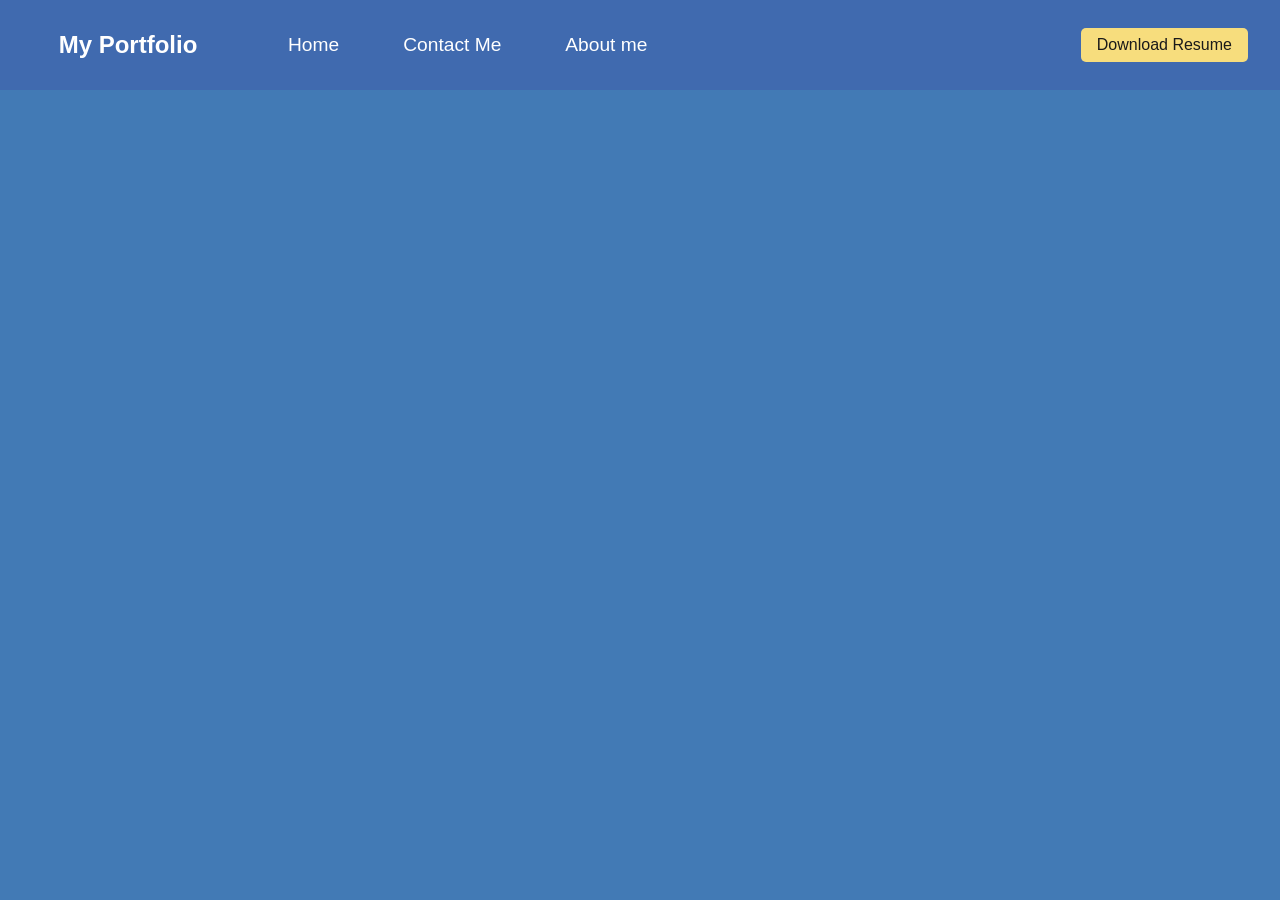
==== about.html @ bf557dc8 "firstdraft" ====
<!DOCTYPE html>
<html lang="en">
<head>
    <meta charset="UTF-8">
    <meta name="viewport" content="width=device-width, initial-scale=1.0">
    <title>Document</title>
    <link rel="stylesheet" href="default.css">
</head>
<body>
    <header>
        <nav>
            <div class="logo-box">
                My Portfolio
            </div>
            <div class="page-list">
                <a href="index.html">Home</a>
                <a href="contact.html">Contact Me</a>
                <a href="about.html">About me</a>
            </div>
            <!-- <ul>
                <li><a href="index.html">Home</a></li>
                <li><a href="contact.html">Contact</a></li>
                <li><a href="about.html">About me</a></li>
            </ul> -->
            <button class="dnld-resume">Download Resume</button>
        </nav>
    </header>
<!-- <section class="hero">
    <div class="hero-content">
        <h1>Hi ,this is Sameer</h1>
        <p>Discover my projects, skills, and experience.</p>
    </div>
</section> -->
    <footer></footer>
</body>
</html>
---- default.css ----
:root {
  /* Deep Blues */
  --brand-primary: #406AAF;
  --brand-surface: #427AB5;

  /* Warm Accents */
  --brand-action: #F7DD7D;
  --brand-tint: #FFE8BE;

  /* Neutral support (essential for readability) */
  --text-black: #1a1a1a;
  --text-white: #ffffff;
}
* {
    margin: 0;
    padding: 0;
    box-sizing: border-box;
}
body{
    height: 100%;
    font-family: 'Segoe UI', Tahoma, Geneva, Verdana, sans-serif;
    background-color: var(--brand-surface);
    color: var(--text-black);
}
/*** Navigation Bar */
nav{
    background-color: var(--brand-primary);
    height: 10vh;
    width: 100vw;
    color: var(--text-white);
    display: flex;
    align-items: center;

}
nav .logo-box{
    height: 100%;
    width: 20%;
    /* background-color: var(--brand-surface); */
    /* border-radius: 0 0 50% 50%; */
    font-size: 1.5rem;
    display: flex;
    align-items: center;
    justify-content: center;
    font-weight: bold;
    font-family: 'Segoe UI', Tahoma, Geneva, Verdana, sans-serif;
}
nav .dnld-resume{
    padding: 0.5rem 1rem;
    background-color: var(--brand-action);
    color: var(--text-black);
    border: none;
    border-radius: 5px;
    font-size: 1rem;
    font-weight: 500;
    cursor: pointer;
    margin-left: auto;
    margin-right: 2rem;
}
.dnld-resume:hover{
    background-color: var(--brand-tint);
    transition: background-color 0.3s ease;
}
.dnld-resume:active{
    background-color: var(--brand-primary);
    color: var(--text-white);
    transition: background-color 0.1s ease;
    border: 3px solid var(--brand-primary);
}
.page-list{
    height: 100%;
    width: auto;
    /* background-color: var(--brand-surface); */
    display: flex;
    align-items: center;
    justify-content: center;
}
.page-list a{
    text-decoration: none;
    color: var(--text-white);
    margin: 0 1rem;
    font-size: 1.2rem;
    font-weight: 500;
    padding: 0.5rem 1rem;
    border-radius: 5px;
}
.page-list a:hover{
    background-color: var(--brand-action);
    color: var(--text-black);
    transition: color 0.3s ease;
}
/*** Hero Section */
.hero{
    height: 30rem;
    width: auto;
    background-color: var(--brand-tint);
    display: flex;
    align-items: center;
    justify-content: center;
    border-radius: 0 0 250% 250%;
}
.hero-content{
    display: flex;
    flex-direction: column;
    text-align: center;
    padding: 2rem;

}
.hero-content h1{
    font-family: 'Segoe UI', Tahoma, Geneva, Verdana, sans-serif;
    font-size: 300%;
    margin-bottom: 1rem;
    color: var(--brand-surface);
    overflow: hidden; /* Ensures the content is not revealed until the animation */
  border-right: .15em solid var(--brand-surface); /* The typwriter cursor */
  white-space: nowrap; /* Keeps the content on a single line */
  margin: 0 auto; /* Gives that scrolling effect as the typing happens */
  letter-spacing: .15em; /* Adjust as needed */
  animation: 
    typing 3.5s steps(40, end),
    blink-caret .50s step-end infinite;
}

@keyframes typing {
  from { width: 0 }
  to { width: 100% }
}

/* The typewriter cursor effect */
@keyframes blink-caret {
  from, to { border-color: transparent }
  50% { border-color: var(--brand-surface); }
}

.hero-content p{
    font-size: 1.2rem;
    color: var(--text-black);
}
.projects{
    height: 30rem;
    width: auto;
    background-color: var(--brand-tint);
    display: flex;
    align-items: center;
    justify-content: center;
    border-radius: 250% 250% 0 0;
}
section.projects{
    padding: 2rem;
    flex-direction: column;
    margin-top: 2rem;
}
.projects h2{
    font-family: 'Segoe UI', Tahoma, Geneva, Verdana, sans-serif;
    font-size: 2rem;
    margin-bottom: 1rem;
    color: var(--brand-surface);
}
.projects-list{
    display: flex;
    flex-wrap: wrap;
    justify-content: center;
    gap: 1rem;
}
.project-card{
    background-color: var(--brand-surface);
    color: var(--text-white);
    width: 300px;
    padding: 1rem;
    border-radius: 10px;
    box-shadow: 0 4px 8px rgba(0, 0, 0, 0.1);
}
.project-card h3{
    font-size: 1.5rem;
    margin-bottom: 0.5rem;
}
.project-card p{
    font-size: 1rem;
}

footer{
    height: 10vh;
    width: 100%;
    /* background-color: var(--brand-primary); */
    border-radius: -50% -50% 0 0;
   
    /* background: radial-gradient(circle at 50% 0%, transparent 100px, var(--brand-primary) 100px); */
}
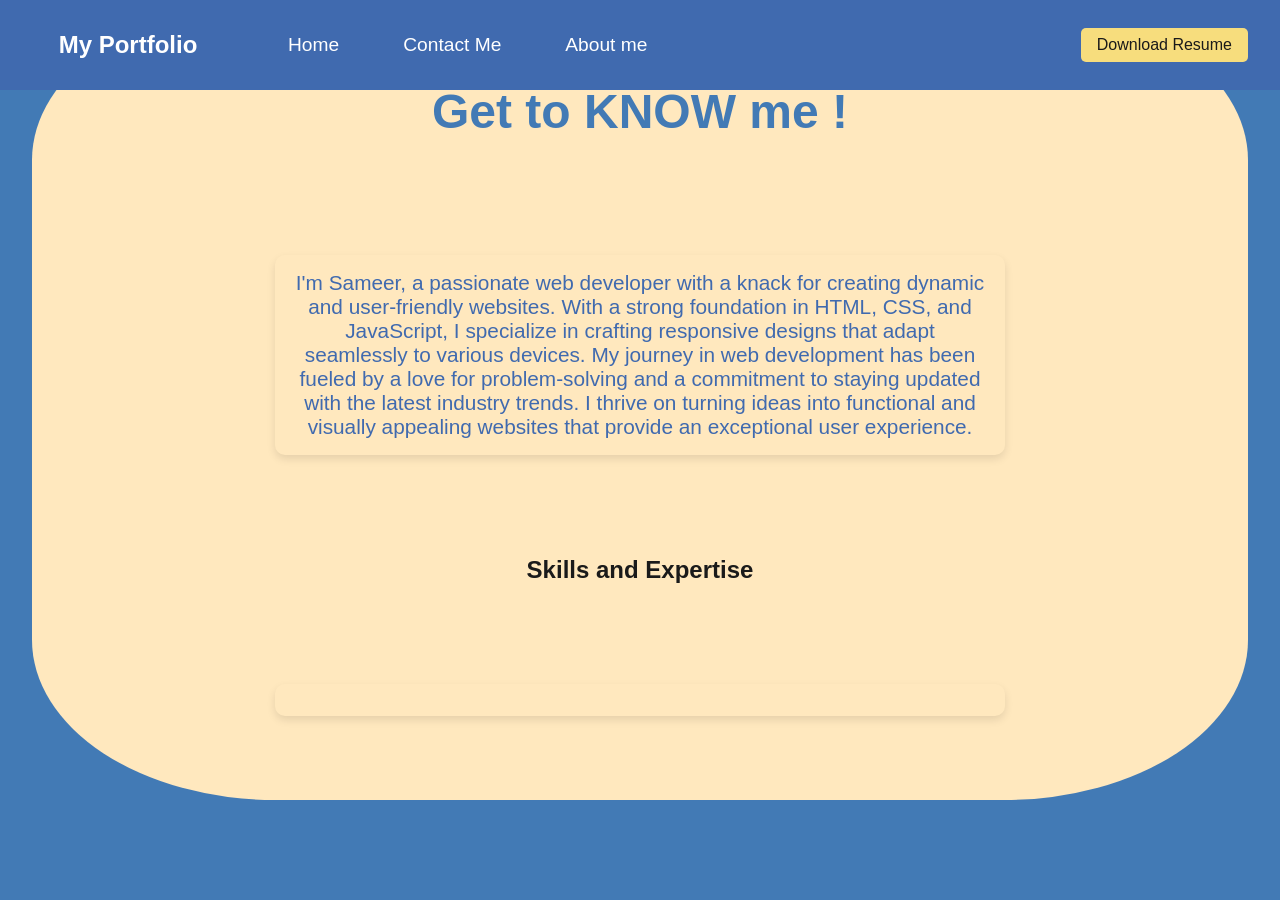
==== commit 1cadfe8e: "3rdversion" ====
--- a/about.html
+++ b/about.html
@@ -1,11 +1,13 @@
 <!DOCTYPE html>
 <html lang="en">
+
 <head>
     <meta charset="UTF-8">
     <meta name="viewport" content="width=device-width, initial-scale=1.0">
     <title>Document</title>
     <link rel="stylesheet" href="default.css">
 </head>
+
 <body>
     <header>
         <nav>
@@ -17,20 +19,40 @@
                 <a href="contact.html">Contact Me</a>
                 <a href="about.html">About me</a>
             </div>
-            <!-- <ul>
-                <li><a href="index.html">Home</a></li>
-                <li><a href="contact.html">Contact</a></li>
-                <li><a href="about.html">About me</a></li>
-            </ul> -->
             <button class="dnld-resume">Download Resume</button>
         </nav>
     </header>
-<!-- <section class="hero">
-    <div class="hero-content">
-        <h1>Hi ,this is Sameer</h1>
-        <p>Discover my projects, skills, and experience.</p>
-    </div>
-</section> -->
+    <section class="about-section">
+            <h1>Get to KNOW me !</h1>
+        
+        <div class="introCard">
+            <p>I'm Sameer, a passionate web developer with a knack for creating dynamic and user-friendly websites. With a
+                strong foundation in HTML, CSS, and JavaScript, I specialize in crafting responsive designs that adapt
+                seamlessly to various devices. My journey in web development has been fueled by a love for problem-solving
+                and a commitment to staying updated with the latest industry trends. I thrive on turning ideas into
+                functional and visually appealing websites that provide an exceptional user experience.</p>
+        </div>
+        <h2>Skills and Expertise</h2>
+        <div class="skillsCard">
+            
+            <i class="fi fi-brands-python"></i>
+            <i class="fi fi-brands-javascript"></i>
+            <i class="fi fi-brands-html5"></i>
+            <i class="fi fi-brands-css3"></i>
+                <i class="fi fi-brands-atom"></i>
+                <i class="fi fi-brands-node-js"></i>
+                <i class="fi fi-brands-git-alt"></i>
+                <i class="fi fi-brands-github"></i>
+                <i class="fi fi-brands-mysql"></i>
+                <i class="fi fi-brands-php"></i>
+                <i class="fi fi-brands-premiere"></i>
+                <i class="fi fi-brands-photoshop-camera"></i>
+
+
+        </div>
+
+    </section>
     <footer></footer>
 </body>
+
 </html>
--- a/default.css
+++ b/default.css
@@ -1,38 +1,49 @@
+/* Change 'regular-rounded' to 'solid-rounded' in the URL */
+@import url('https://cdn-uicons.flaticon.com/uicons-solid-rounded/css/uicons-solid-rounded.css');
+@import url('https://cdn-uicons.flaticon.com/uicons-regular-rounded/css/uicons-regular-rounded.css');
+/* Add this to your CSS file */
+@import url('https://cdn-uicons.flaticon.com/uicons-brands/css/uicons-brands.css');
 :root {
-  /* Deep Blues */
-  --brand-primary: #406AAF;
-  --brand-surface: #427AB5;
-
-  /* Warm Accents */
-  --brand-action: #F7DD7D;
-  --brand-tint: #FFE8BE;
-
-  /* Neutral support (essential for readability) */
-  --text-black: #1a1a1a;
-  --text-white: #ffffff;
-}
+    /* Deep Blues */
+    --brand-primary: #406AAF;
+    --brand-surface: #427AB5;
+
+    /* Warm Accents */
+    --brand-action: #F7DD7D;
+    --brand-tint: #FFE8BE;
+
+    /* Neutral support (essential for readability) */
+    --text-black: #1a1a1a;
+    --text-white: #ffffff;
+}
+
+
 * {
     margin: 0;
     padding: 0;
     box-sizing: border-box;
 }
-body{
+
+body {
     height: 100%;
     font-family: 'Segoe UI', Tahoma, Geneva, Verdana, sans-serif;
     background-color: var(--brand-surface);
     color: var(--text-black);
-}
+    position: relative;
+}
+
 /*** Navigation Bar */
-nav{
+nav {
     background-color: var(--brand-primary);
     height: 10vh;
     width: 100vw;
     color: var(--text-white);
     display: flex;
     align-items: center;
-
-}
-nav .logo-box{
+    position: fixed;
+}
+
+nav .logo-box {
     height: 100%;
     width: 20%;
     /* background-color: var(--brand-surface); */
@@ -44,7 +55,8 @@
     font-weight: bold;
     font-family: 'Segoe UI', Tahoma, Geneva, Verdana, sans-serif;
 }
-nav .dnld-resume{
+
+nav .dnld-resume {
     padding: 0.5rem 1rem;
     background-color: var(--brand-action);
     color: var(--text-black);
@@ -56,17 +68,20 @@
     margin-left: auto;
     margin-right: 2rem;
 }
-.dnld-resume:hover{
+
+.dnld-resume:hover {
     background-color: var(--brand-tint);
     transition: background-color 0.3s ease;
 }
-.dnld-resume:active{
+
+.dnld-resume:active {
     background-color: var(--brand-primary);
     color: var(--text-white);
     transition: background-color 0.1s ease;
     border: 3px solid var(--brand-primary);
 }
-.page-list{
+
+.page-list {
     height: 100%;
     width: auto;
     /* background-color: var(--brand-surface); */
@@ -74,7 +89,8 @@
     align-items: center;
     justify-content: center;
 }
-.page-list a{
+
+.page-list a {
     text-decoration: none;
     color: var(--text-white);
     margin: 0 1rem;
@@ -83,13 +99,15 @@
     padding: 0.5rem 1rem;
     border-radius: 5px;
 }
-.page-list a:hover{
+
+.page-list a:hover {
     background-color: var(--brand-action);
     color: var(--text-black);
     transition: color 0.3s ease;
 }
+
 /*** Hero Section */
-.hero{
+.hero {
     height: 30rem;
     width: auto;
     background-color: var(--brand-tint);
@@ -98,90 +116,229 @@
     justify-content: center;
     border-radius: 0 0 250% 250%;
 }
-.hero-content{
+
+.hero-content {
     display: flex;
     flex-direction: column;
     text-align: center;
     padding: 2rem;
 
 }
-.hero-content h1{
+
+.hero-content h1 {
     font-family: 'Segoe UI', Tahoma, Geneva, Verdana, sans-serif;
     font-size: 300%;
     margin-bottom: 1rem;
     color: var(--brand-surface);
-    overflow: hidden; /* Ensures the content is not revealed until the animation */
-  border-right: .15em solid var(--brand-surface); /* The typwriter cursor */
-  white-space: nowrap; /* Keeps the content on a single line */
-  margin: 0 auto; /* Gives that scrolling effect as the typing happens */
-  letter-spacing: .15em; /* Adjust as needed */
-  animation: 
-    typing 3.5s steps(40, end),
-    blink-caret .50s step-end infinite;
+    overflow: hidden;
+    /* Ensures the content is not revealed until the animation */
+    border-right: .15em solid var(--brand-surface);
+    /* The typwriter cursor */
+    white-space: nowrap;
+    /* Keeps the content on a single line */
+    margin: 0 auto;
+    /* Gives that scrolling effect as the typing happens */
+    letter-spacing: .15em;
+    /* Adjust as needed */
+    animation:
+        typing 3.5s steps(40, end),
+        blink-caret .50s step-end infinite;
 }
 
 @keyframes typing {
-  from { width: 0 }
-  to { width: 100% }
+    from {
+        width: 0
+    }
+
+    to {
+        width: 100%
+    }
 }
 
 /* The typewriter cursor effect */
 @keyframes blink-caret {
-  from, to { border-color: transparent }
-  50% { border-color: var(--brand-surface); }
-}
-
-.hero-content p{
+
+    from,
+    to {
+        border-color: transparent
+    }
+
+    50% {
+        border-color: var(--brand-surface);
+    }
+}
+
+.hero-content p {
     font-size: 1.2rem;
     color: var(--text-black);
 }
-.projects{
+
+.projects {
     height: 30rem;
     width: auto;
     background-color: var(--brand-tint);
     display: flex;
     align-items: center;
-    justify-content: center;
+    /* justify-content: center; */
     border-radius: 250% 250% 0 0;
-}
-section.projects{
+    text-align: center;
+
+}
+
+section.projects {
     padding: 2rem;
     flex-direction: column;
     margin-top: 2rem;
 }
-.projects h2{
+
+.projects h2 {
     font-family: 'Segoe UI', Tahoma, Geneva, Verdana, sans-serif;
     font-size: 2rem;
     margin-bottom: 1rem;
     color: var(--brand-surface);
-}
-.projects-list{
-    display: flex;
+    margin-top: 1rem;
+}
+
+.projects-content {
+
+    display: flex;
+    /* flex-direction: column; */
     flex-wrap: wrap;
     justify-content: center;
     gap: 1rem;
 }
-.project-card{
+
+.project-card {
     background-color: var(--brand-surface);
     color: var(--text-white);
     width: 300px;
     padding: 1rem;
     border-radius: 10px;
     box-shadow: 0 4px 8px rgba(0, 0, 0, 0.1);
-}
-.project-card h3{
+    /* transition: all 1s ease; */
+    overflow: hidden;
+}
+
+@keyframes cards {
+    from {
+        height: 100%
+    }
+
+    to {
+        height: 300%
+    }
+
+}
+
+.project-card h3 {
     font-size: 1.5rem;
     margin-bottom: 0.5rem;
 }
-.project-card p{
+
+.project-card p {
     font-size: 1rem;
 }
 
-footer{
+.project-card:hover {
+    cursor: pointer;
+    /* background-color: var(--brand-tint); */
+    animation:
+        cards 0.3s ease forwards;
+    /* transition: all 1s ease; */
+}
+
+
+/* contact section */
+.contact-section {
+    height: 30rem;
+    width: auto;
+    background-color: var(--brand-tint);
+    display: flex;
+    flex-direction: column;
+    align-items: center;
+    
+    justify-content: center;
+    margin :0 2rem;
+    text-align: center;
+    border-radius: 20%;
+    gap: 1rem;
+}
+section h1 {
+    font-family: 'Segoe UI', Tahoma, Geneva, Verdana, sans-serif;
+    font-size: 300%;
+    margin-bottom: 1rem;
+    color: var(--brand-surface);
+    /* white-space: nowrap; */
+    /* margin: 0 auto; */
+    font-weight: bold;
+}
+.contactList{
+    display: flex;
+    flex-direction: column;
+    gap: 1rem;
+    text-align: left;
+    font-weight: 500;
+}
+.conRow{
+    display: flex;
+    gap: 1rem;
+    font-size: 1.2rem;
+    
+}
+.conRow i {
+    color: var(--brand-primary);
+    font-size: 1.5rem;
+    border: 1px solid var(--brand-primary);
+    padding: 0.1rem 0.4rem;
+    border-radius: 5px;
+}
+
+/**about section */
+.about-section {
+    height: 50rem;
+    width: auto;
+    background-color: var(--brand-tint);
+    display: flex;
+    flex-direction: column;
+    align-items: center;
+    
+    justify-content: space-evenly;
+    margin :0 2rem;
+    text-align: center;
+    border-radius: 20%;
+    gap: 1rem;
+}
+
+.introCard {
+    /* background-color: var(--brand-surface); */
+    color: var(--brand-primary);
+    width: 60%;
+    padding: 1rem;
+    border-radius: 10px;
+    box-shadow: 0 4px 8px rgba(0, 0, 0, 0.1);
+    font-size: 1.3rem;
+    font-weight: 500;
+}
+.skillsCard {
+    /* background-color: var(--brand-surface); */
+    color: var(--text-white);
+    width: 60%;
+    padding: 1rem;
+    border-radius: 10px;
+    box-shadow: 0 4px 8px rgba(0, 0, 0, 0.1);
+    font-size: 3rem;
+    font-weight: 500;
+    color: var(--brand-primary);
+}
+
+
+footer {
     height: 10vh;
     width: 100%;
+    text-align: center;
+    color: var(--text-white);
     /* background-color: var(--brand-primary); */
     border-radius: -50% -50% 0 0;
-   
+
     /* background: radial-gradient(circle at 50% 0%, transparent 100px, var(--brand-primary) 100px); */
-}
+}
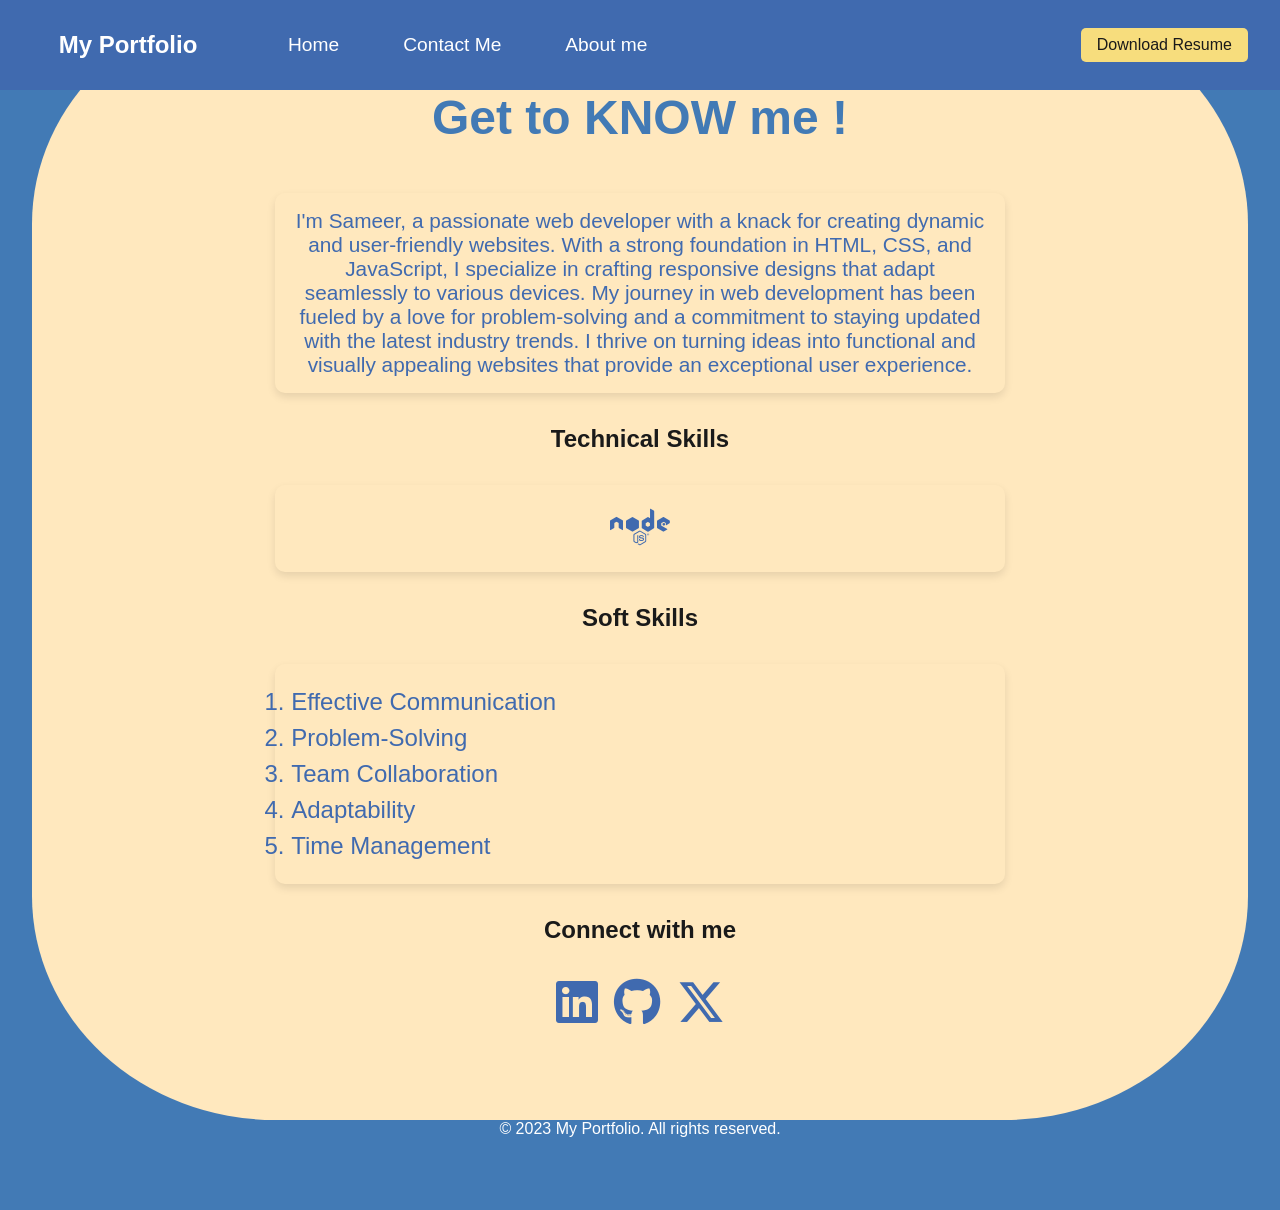
==== commit a084177a: "secondlast" ====
--- a/about.html
+++ b/about.html
@@ -23,36 +23,56 @@
         </nav>
     </header>
     <section class="about-section">
+        
+        <div class="cards">
             <h1>Get to KNOW me !</h1>
-        
-        <div class="introCard">
-            <p>I'm Sameer, a passionate web developer with a knack for creating dynamic and user-friendly websites. With a
-                strong foundation in HTML, CSS, and JavaScript, I specialize in crafting responsive designs that adapt
-                seamlessly to various devices. My journey in web development has been fueled by a love for problem-solving
-                and a commitment to staying updated with the latest industry trends. I thrive on turning ideas into
-                functional and visually appealing websites that provide an exceptional user experience.</p>
+            <div class="introCard">
+                <p>I'm Sameer, a passionate web developer with a knack for creating dynamic and user-friendly websites.
+                    With
+                    a
+                    strong foundation in HTML, CSS, and JavaScript, I specialize in crafting responsive designs that
+                    adapt
+                    seamlessly to various devices. My journey in web development has been fueled by a love for
+                    problem-solving
+                    and a commitment to staying updated with the latest industry trends. I thrive on turning ideas into
+                    functional and visually appealing websites that provide an exceptional user experience.</p>
+            </div>
+            <h2>Technical Skills</h2>
+            <div class="skillsCard">
+
+                <i class="fi fi-brands-python" title="Python"></i>
+                <i class="fi fi-brands-javascript" title="JavaScript"></i>
+                <i class="fi fi-brands-html5" title="HTML5"></i>
+                <i class="fi fi-brands-css3" title="CSS3"></i>
+                <i class="fi fi-brands-atom" title="React"></i>
+                <i class="fa-brands fa-node" title="Node.js"></i>
+                <i class="fi fi-br-code-branch"title="Git"></i>
+                <i class="fi fi-brands-github" title="GitHub"></i>
+                <i class="fi fi-brands-mysql" title="MySQL"></i>
+                <i class="fi fi-brands-php" title="PHP"></i>
+                <i class="fi fi-brands-premiere" title="Premiere Pro"></i>
+                <i class="fi fi-brands-photoshop-camera" title="Photoshop"></i>
+            </div>
+            <h2>Soft Skills</h2>
+            <div class="skillsCard">
+                <ol>
+                    <li>Effective Communication</li>
+                    <li>Problem-Solving</li>
+                    <li>Team Collaboration</li>
+                    <li>Adaptability</li>
+                    <li>Time Management</li>
+            </div>
+            <h2>Connect with me</h2>
+            <div class="social-links">
+                <a href="https://www.linkedin.com/in/sameer-khan-9a8b22381/" target="_blank" rel="noopener noreferrer"><i class="fa-brands fa-linkedin"></i></a>
+                <a href="https://github.com/Khanwhocodes" target="_blank" rel="noopener noreferrer"><i class="fa-brands fa-github"></i></a>
+                <a href="https://x.com/khanwhocodes" target="_blank" rel="noopener noreferrer"><i class="fa-brands fa-x-twitter"></i></a>
+            </div>
         </div>
-        <h2>Skills and Expertise</h2>
-        <div class="skillsCard">
-            
-            <i class="fi fi-brands-python"></i>
-            <i class="fi fi-brands-javascript"></i>
-            <i class="fi fi-brands-html5"></i>
-            <i class="fi fi-brands-css3"></i>
-                <i class="fi fi-brands-atom"></i>
-                <i class="fi fi-brands-node-js"></i>
-                <i class="fi fi-brands-git-alt"></i>
-                <i class="fi fi-brands-github"></i>
-                <i class="fi fi-brands-mysql"></i>
-                <i class="fi fi-brands-php"></i>
-                <i class="fi fi-brands-premiere"></i>
-                <i class="fi fi-brands-photoshop-camera"></i>
-
-
-        </div>
-
     </section>
-    <footer></footer>
+    <footer>
+        <p>&copy; 2023 My Portfolio. All rights reserved.</p>
+    </footer>
 </body>
 
 </html>
--- a/default.css
+++ b/default.css
@@ -1,8 +1,9 @@
 /* Change 'regular-rounded' to 'solid-rounded' in the URL */
 @import url('https://cdn-uicons.flaticon.com/uicons-solid-rounded/css/uicons-solid-rounded.css');
 @import url('https://cdn-uicons.flaticon.com/uicons-regular-rounded/css/uicons-regular-rounded.css');
-/* Add this to your CSS file */
+@import url('https://cdnjs.cloudflare.com/ajax/libs/font-awesome/6.5.1/css/all.min.css');
 @import url('https://cdn-uicons.flaticon.com/uicons-brands/css/uicons-brands.css');
+@import url('https://cdn-uicons.flaticon.com/2.1.0/uicons-bold-rounded/css/uicons-bold-rounded.css');
 :root {
     /* Deep Blues */
     --brand-primary: #406AAF;
@@ -295,7 +296,7 @@
 
 /**about section */
 .about-section {
-    height: 50rem;
+    height: 70rem;
     width: auto;
     background-color: var(--brand-tint);
     display: flex;
@@ -309,6 +310,13 @@
     gap: 1rem;
 }
 
+.cards{
+    display: flex;
+    gap: 2rem;
+    flex-direction: column;
+    justify-content: space-evenly;
+    align-items: center;
+}
 .introCard {
     /* background-color: var(--brand-surface); */
     color: var(--brand-primary);
@@ -330,6 +338,26 @@
     font-weight: 500;
     color: var(--brand-primary);
 }
+.skillsCard li{
+    text-align: left;
+    font-size: 1.5rem;
+    margin: 0.5rem 0;
+}
+.social-links {
+    display: flex;
+    gap: 1rem;
+    font-size: 3rem;
+}
+.social-links i {
+    color: var(--brand-primary);
+    transition: color 0.3s ease;
+}
+.social-links i:hover {
+    color: var(--brand-primary);
+    cursor: pointer;
+    scale: 1.2;
+}
+
 
 
 footer {
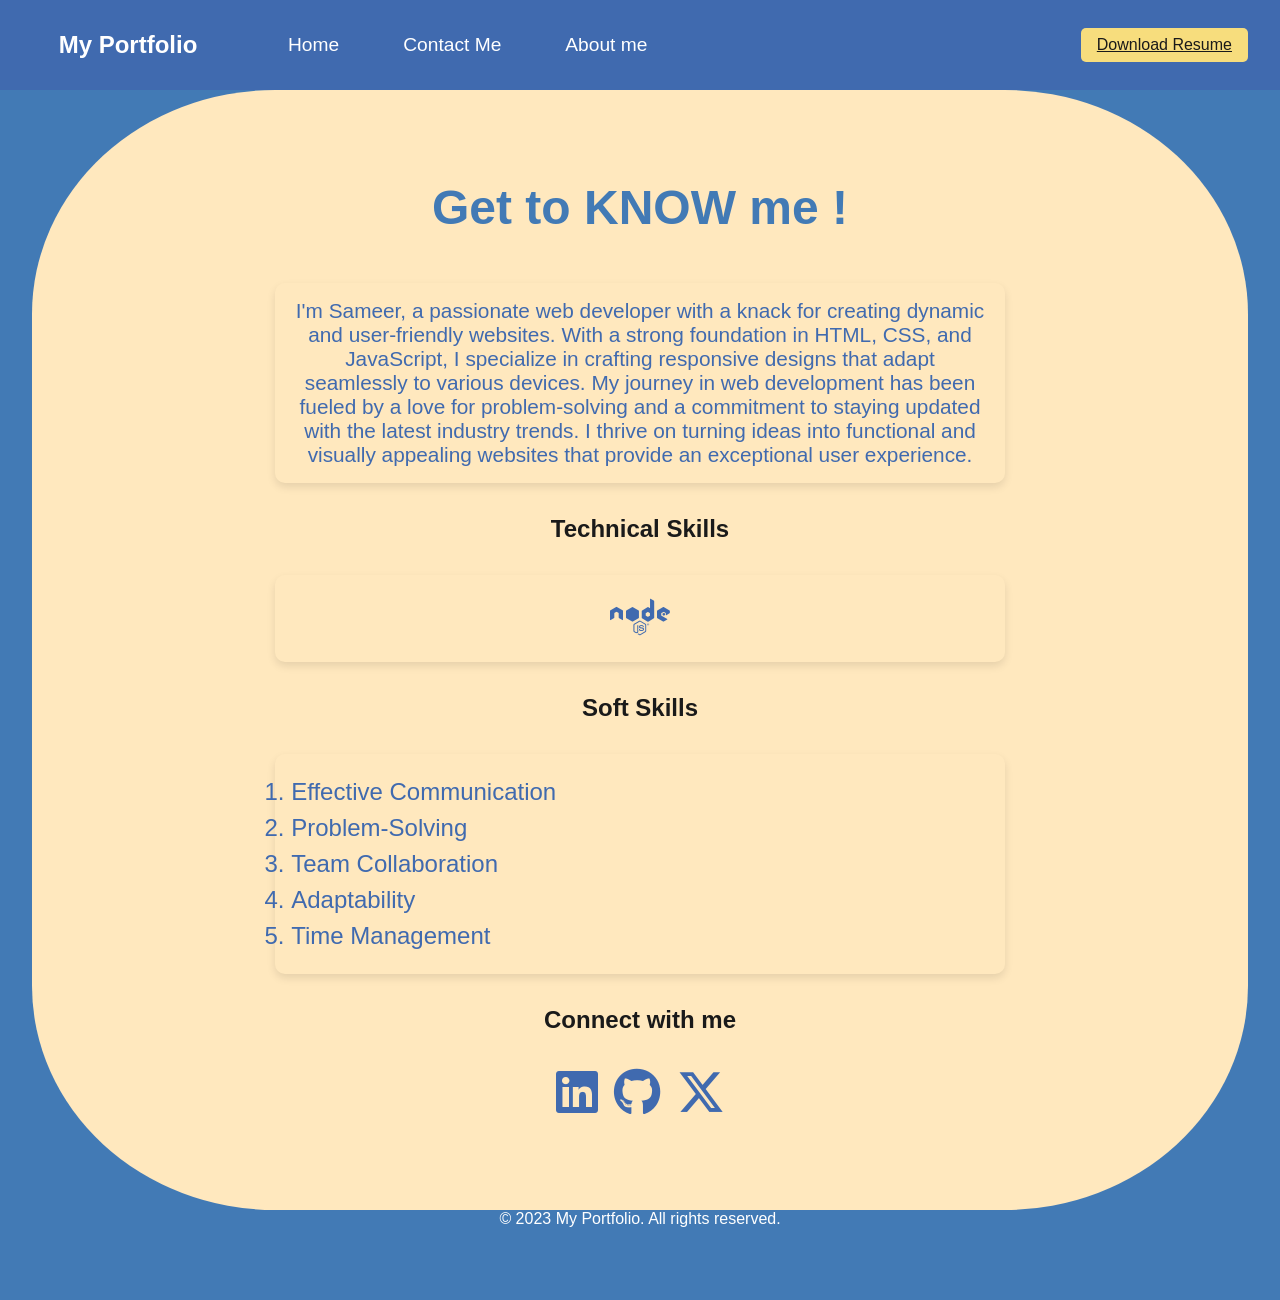
==== commit 21bd4767: "lstcommit" ====
--- a/about.html
+++ b/about.html
@@ -19,7 +19,7 @@
                 <a href="contact.html">Contact Me</a>
                 <a href="about.html">About me</a>
             </div>
-            <button class="dnld-resume">Download Resume</button>
+                <a href="resume.jpeg" class="dnld-resume" download>Download Resume</a>
         </nav>
     </header>
     <section class="about-section">
--- a/default.css
+++ b/default.css
@@ -4,6 +4,7 @@
 @import url('https://cdnjs.cloudflare.com/ajax/libs/font-awesome/6.5.1/css/all.min.css');
 @import url('https://cdn-uicons.flaticon.com/uicons-brands/css/uicons-brands.css');
 @import url('https://cdn-uicons.flaticon.com/2.1.0/uicons-bold-rounded/css/uicons-bold-rounded.css');
+@import url('https://cdn-uicons.flaticon.com/2.1.0/uicons-regular-straight/css/uicons-regular-straight.css');
 :root {
     /* Deep Blues */
     --brand-primary: #406AAF;
@@ -30,7 +31,7 @@
     font-family: 'Segoe UI', Tahoma, Geneva, Verdana, sans-serif;
     background-color: var(--brand-surface);
     color: var(--text-black);
-    position: relative;
+    /* position: relative; */
 }
 
 /*** Navigation Bar */
@@ -41,7 +42,7 @@
     color: var(--text-white);
     display: flex;
     align-items: center;
-    position: fixed;
+    
 }
 
 nav .logo-box {
@@ -218,6 +219,11 @@
     box-shadow: 0 4px 8px rgba(0, 0, 0, 0.1);
     /* transition: all 1s ease; */
     overflow: hidden;
+    display: flex;
+    flex-direction: column;
+    justify-content: space-evenly;
+    align-items: space-between;
+    transition: cards  ease-in-out;
 }
 
 @keyframes cards {
@@ -226,28 +232,53 @@
     }
 
     to {
-        height: 300%
+        height: 150%
     }
 
 }
 
 .project-card h3 {
     font-size: 1.5rem;
-    margin-bottom: 0.5rem;
-}
-
-.project-card p {
-    font-size: 1rem;
+    
+}
+.cardbtn {
+    display: flex;
+    gap: 1rem;
+    justify-content: center;
+    align-items: center;
+}
+.project-card i {
+    font-size: 3rem;
+    opacity: 0;
+    
+}
+
+@keyframes fadeIn {
+    from {
+        opacity: 0;
+    }
+    to {
+        
+        opacity: 1;
+    }
 }
 
 .project-card:hover {
-    cursor: pointer;
+    
     /* background-color: var(--brand-tint); */
+    
     animation:
         cards 0.3s ease forwards;
     /* transition: all 1s ease; */
 }
-
+.project-card:hover i {
+    animation: fadeIn 0.5s  ease-in-out forwards;
+    cursor: pointer;
+    /* transform: translateY(-5vh); */
+}
+.project-card i:hover{
+    color: var(--brand-action);
+}
 
 /* contact section */
 .contact-section {
